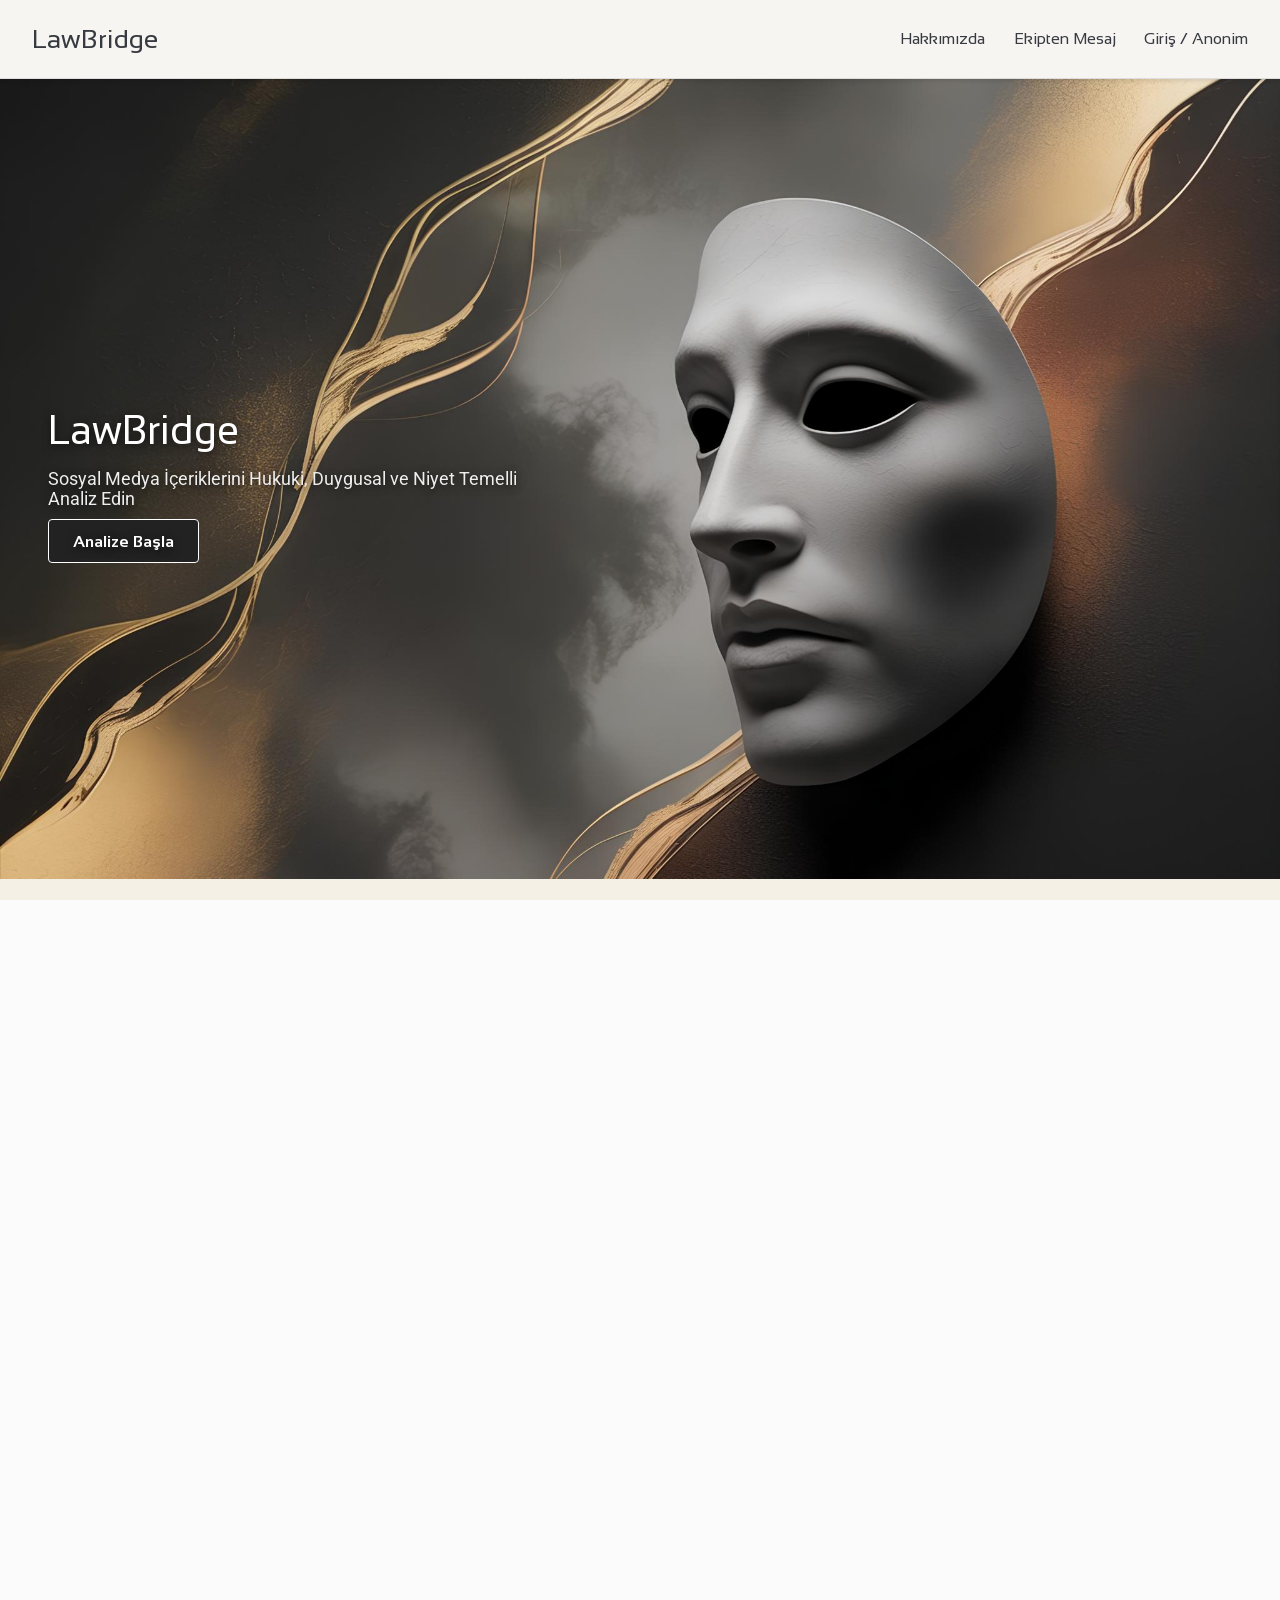
==== index.html @ bb0a4561 "Initial layout: Created index.html with hero, about and team message sections." ====
<!DOCTYPE html>
<html lang="tr">

<head>
  <meta charset="UTF-8" />
  <meta name="viewport" content="width=device-width, initial-scale=1.0" />
  <title>LawBridge</title>

  <!-- Stil dosyaları -->
  <link rel="stylesheet" href="styles/global.css" />
  <link rel="stylesheet" href="styles/home.css" />

  <!-- Google Fontlar -->
  <link rel="preconnect" href="https://fonts.googleapis.com">
  <link rel="preconnect" href="https://fonts.gstatic.com" crossorigin>
  <link
    href="https://fonts.googleapis.com/css2?family=Playwrite+IT+Moderna:wght@100..400&family=Roboto:ital,wght@0,100..900;1,100..900&family=Sansation:ital,wght@0,300;0,400;0,700;1,300;1,400;1,700&family=Sour+Gummy:ital,wght@0,100..900;1,100..900&family=Space+Grotesk:wght@300..700&display=swap"
    rel="stylesheet">
</head>

<body>
  <!-- Sayfa en üstü için anchor (scroll linki) -->
  <div id="top"></div>

  <!-- HEADER -->
  <header class="header">
    <a href="#top" class="brand-name">LawBridge</a>
    <nav class="nav">
      <a href="#about">Hakkımızda</a>
      <a href="#team">Ekipten Mesaj</a>
      <a href="login.html">Giriş / Anonim</a>
    </nav>
  </header>

  <!-- HERO SECTION -->
  <section class="hero dark-hero">
    <div class="overlay-text">
      <h1>LawBridge</h1>
      <p>Sosyal Medya İçeriklerini Hukuki, Duygusal ve Niyet Temelli Analiz Edin</p>
      <a href="login.html" class="cta-button">Analize Başla</a>
    </div>
  </section>

  <!-- ABOUT SECTION -->
  <section id="about" class="about">
    <div class="about-image">
      <img src="assets/images/img8.jpg" alt="LawBridge Hakkımızda Görseli" />
    </div>
    <div class="about-text">
      <h2>Hakkımızda</h2>
      <p>
        LawBridge, sosyal medya yorumlarını analiz ederek şikayet sürecini kolaylaştıran bir yapay zeka destekli
        platformdur. Amacımız hukuki süreci vatandaşlar için daha erişilebilir hale getirmek ve hak arama kültürünü
        teknolojiyle güçlendirmektir. Her bireyin dijital ortamda maruz kaldığı olumsuzluklara karşı sesini
        duyurabilmesini kolaylaştırmak için çalışıyoruz.
      </p>
      <p>
        Geliştirdiğimiz sistem; içerikleri hukuki çerçevede, duygusal tonlamaları ve niyeti dikkate alarak analiz eder.
        Bu sayede kullanıcılar, potansiyel hak ihlallerini daha bilinçli bir şekilde değerlendirebilir. İnsan odaklı
        yaklaşımımızla hem bireylerin hem de toplumun adalet mekanizmasına daha etkin bir şekilde erişmesini
        amaçlıyoruz.
      </p>
    </div>
  </section>

  <!-- TEAM MESSAGE SECTION -->
  <section id="team" class="team-message">
    <div class="simple-line"></div>
    <h2>Ekipten Mesaj</h2>
    <div class="simple-line"></div>

    <p>
      Bu projeyi yalnızca bir yarışma için değil, gerçekten insanların hayatına dokunabilecek bir araç olarak
      tasarladık.
      Sosyal medyada kaybolup giden seslerin duyulmasını, hukuki süreçlerin daha erişilebilir hale gelmesini istiyoruz.
      Teknolojiyi sadece kod satırları olarak değil, toplum yararına çalışan bir köprü olarak görüyoruz.
      Bu yolda atılan her satır, bizim için bir adalet adımıdır.
    </p>
  </section>

  <!-- FOOTER -->
  <footer class="footer">
    <p>
      <a href="#">© 2025 LawBridge</a>
      <span class="dot">·</span>
      <a href="#">Tüm hakları saklıdır</a>
      <span class="dot">·</span>
      <a href="#">Gizlilik Politikası</a>
      <span class="dot">·</span>
      <a href="#">İletişim</a>
    </p>
  </footer>

</body>

</html>
---- styles/global.css ----
/*
   GLOBAL THEME & COLORS
 */
:root {
    /* Genel metin renkleri */
    --text-primary: #373A40;
    --text-secondary: #333;
    --background-white: #FBFBFB;

    /* Tema Renk Paleti */
    --accent-color: #F2BED1;
    --highlight-color: #FFF085;

    /* Header */
    --header-bg: #F6F5F2;
    --header-text: var(--text-primary);

    /* Footer */
    --footer-bg: #F6F5F2;
    --footer-text: var(--text-secondary);

    /* Button */
    --button-bg: #000;
    --button-text: #fff;
    --button-hover-bg: #333;
}

/* 
   RESET ve TEMEL AYARLAR
 */
* {
    margin: 0;
    padding: 0;
    box-sizing: border-box;
}

html,
body {
    height: 100%;
    font-family: 'Segoe UI', sans-serif;
    background-color: var(--background-white);
    color: var(--text-primary);
    overflow-x: hidden;
}

/* Başlıklar ve metin fontları */
h1,
h2,
h3,
a {
    font-family: "Sansation", sans-serif;
    font-weight: 400;
}

p {
    font-family: "Roboto", sans-serif;
}

/* 
   LINK STİLLERİ
 */
a {
    text-decoration: none;
    color: inherit;
    transition: opacity 0.3s;
}

a:hover {
    opacity: 0.8;
}

/* 
    BUTONLAR
 */
button,
.cta-button {
    padding: 0.8rem 1.5rem;
    background-color: var(--button-bg);
    color: var(--button-text);
    font-weight: bold;
    border: none;
    border-radius: 4px;
    cursor: pointer;
    transition: background-color 0.3s;
}

button:hover,
.cta-button:hover {
    background-color: var(--button-hover-bg);
}

/* 
 HEADER (Sabit Üst Menü)
 */
.header {
    position: sticky;
    top: 0;
    z-index: 1000;
    background-color: var(--header-bg);
    color: var(--header-text);
    padding: 1.5rem 2rem;
    display: flex;
    justify-content: space-between;
    align-items: center;
    border-bottom: 1px solid #ddd;
    box-shadow: 0 2px 4px rgba(0, 0, 0, 0.1);
}

.brand-name {
    font-size: 26px;
    color: var(--text-primary);
}

.nav a {
    margin-left: 1.5rem;
    font-weight: 500;
}

/* 
 FOOTER (Sayfa Altı)
 */
.footer {
    background-color: var(--footer-bg);
    color: var(--footer-text);
    padding: 2rem 1rem;
    text-align: center;
    font-size: 1rem;
    font-family: 'Roboto', sans-serif;
}

.footer a {
    color: var(--footer-text);
    text-decoration: none;
    margin: 0 0.3rem;
    font-weight: 400;
}

.footer a:hover {
    text-decoration: underline;
}

.footer .dot {
    font-size: 1.5rem;
    padding: 0 0.5rem;
    font-weight: bold;
    vertical-align: middle;
    color: var(--footer-text);
}
---- styles/home.css ----
@import url('global.css');

/* 
 HERO SECTION (Ana Giriş Alanı)
*/
.dark-hero {
  background-image: url('../assets/images/img11.jpeg');
  background-size: cover;
  background-position: center;
  height: 800px;
  display: flex;
  align-items: center;
  justify-content: flex-start;
  color: #fff;
  overflow: hidden;
  position: relative;
}

.overlay-text {
  padding: 2rem 3rem;
  max-width: 600px;
  z-index: 2;
  text-shadow: 0 2px 8px rgba(0, 0, 0, 0.6);
}

.overlay-text h1 {
  font-size: 2.5rem;
  margin-bottom: 1rem;
  color: #fff;
}

.overlay-text p {
  font-size: 1.1rem;
  margin-bottom: 1.5rem;
  color: #eee;
}

/* Cta button zaten global.css'te tanımlı, sadece özelleştiriyoruz */
.cta-button {
  background-color: #222;
  border: 1px solid #fff;
}

.cta-button:hover {
  background-color: #F8EEDF;
  color: #000;
}


/* 
 ABOUT SECTION
    */
.about {
  background-color: #f5f0e6;
  width: 100%;
  /* 100vw yerine daha sağlıklı */
  min-height: 650px;
  display: flex;
  justify-content: flex-start;
  align-items: center;
  padding: 0 2rem;
  box-sizing: border-box;
}

.about-image {
  flex: 1;
  max-width: 500px;
  height: 98%;
  display: flex;
  align-items: center;
  justify-content: flex-start;
}

.about-image img {
  width: 100%;
  height: auto;
  aspect-ratio: 1 / 1;
  object-fit: cover;
  box-shadow: 0 4px 12px rgba(0, 0, 0, 0.1);
  margin: 1.5rem;
}

.about-text {
  flex: 2;
  padding-left: 2rem;
  font-size: 1.1rem;
  color: #444;
  line-height: 1.7;
}

.about-text h2 {
  font-size: 2rem;
  margin: 2rem;
  color: #333;
}

.about-text p {
  margin: 2rem;
}


/* 
 TEAM MESSAGE SECTION
 */
.team-message {
  background-color: #1E201E;
  color: #f5f5f5;
  padding: 3rem 2rem;
  text-align: center;
  line-height: 1.7;
}

.team-message h2 {
  font-size: 1.8rem;
  margin-bottom: 1.5rem;
  color: var(--highlight-color);
}

.team-message p {
  max-width: 700px;
  margin: 0 auto;
  font-size: 1.1rem;
  color: #e0e0e0;
}

/* Araya çizgi */
.simple-line {
  width: 450px;
  height: 1px;
  background-color: var(--highlight-color);
  margin: 1rem auto 2rem;
}


/* 
 RESPONSIVE TASARIM
 */
@media (max-width: 768px) {

  /* HERO */
  .dark-hero {
    height: 300px;
    justify-content: center;
    text-align: center;
    padding: 1rem;
  }

  .overlay-text {
    padding: 1rem;
  }

  .overlay-text h1 {
    font-size: 2rem;
  }

  .overlay-text p {
    font-size: 0.95rem;
  }

  .cta-button {
    padding: 0.7rem 1.4rem;
    font-size: 0.95rem;
  }

  /* ABOUT */
  .about {
    flex-direction: column;
    min-height: auto;
    padding: 2rem 1rem;
    text-align: center;
  }

  .about-image {
    max-width: 80%;
    height: auto;
    margin-bottom: 1.5rem;
    justify-content: center;
  }

  .about-text {
    flex: none;
    padding-left: 0;
    width: 100%;
  }
}
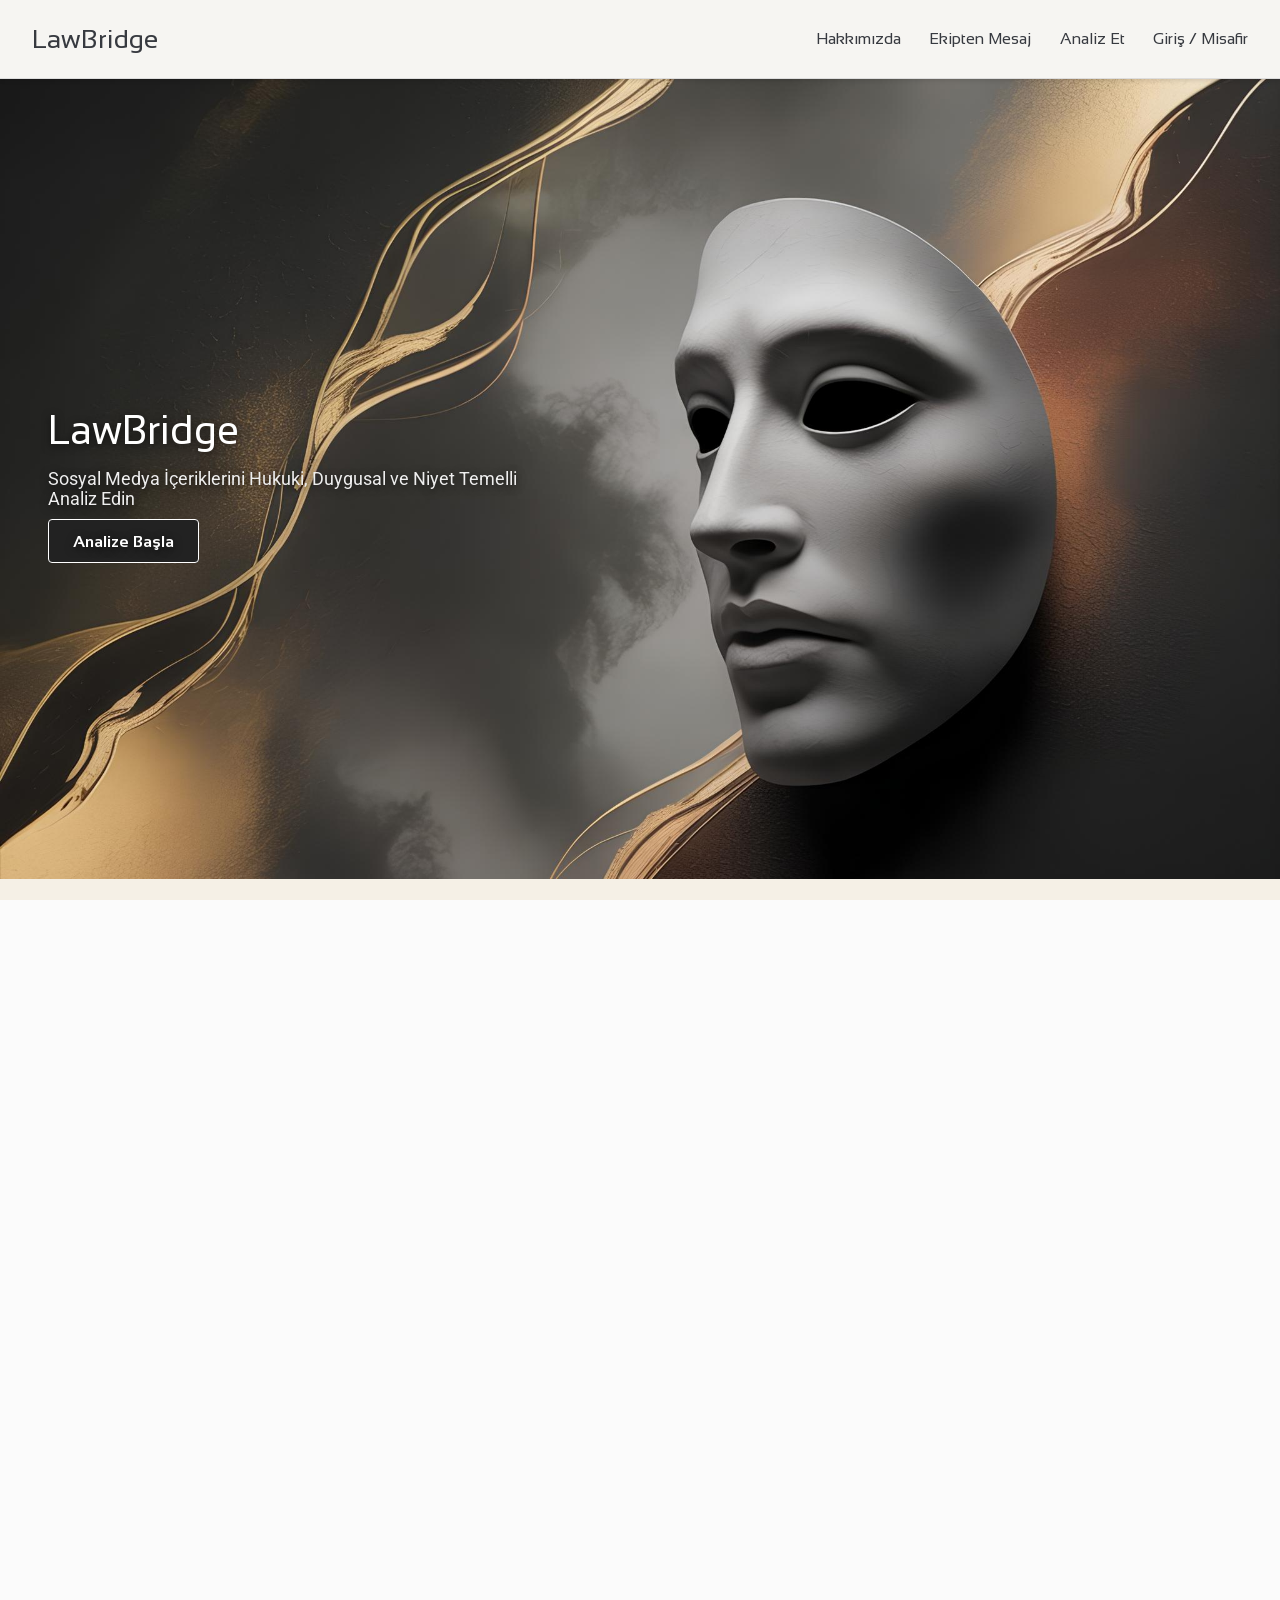
==== commit be370453: "Implemented responsive header with hamburger menu functionality." ====
--- a/index.html
+++ b/index.html
@@ -23,14 +23,24 @@
   <div id="top"></div>
 
   <!-- HEADER -->
-  <header class="header">
-    <a href="#top" class="brand-name">LawBridge</a>
-    <nav class="nav">
-      <a href="#about">Hakkımızda</a>
-      <a href="#team">Ekipten Mesaj</a>
-      <a href="login.html">Giriş / Anonim</a>
-    </nav>
-  </header>
+<header class="header">
+  <a href="#top" class="brand-name">LawBridge</a>
+
+  <!-- Hamburger icon (sadece küçük ekranda görünecek) -->
+  <div class="hamburger" id="hamburger">
+    <span></span>
+    <span></span>
+    <span></span>
+  </div>
+
+  <!-- Navigation links -->
+  <nav class="nav" id="nav">
+    <a href="#about">Hakkımızda</a>
+    <a href="#team">Ekipten Mesaj</a>
+    <a href="#analiz">Analiz Et</a>
+    <a href="login.html">Giriş / Misafir</a>
+  </nav>
+</header>
 
   <!-- HERO SECTION -->
   <section class="hero dark-hero">
@@ -91,6 +101,8 @@
     </p>
   </footer>
 
+  <script src="scripts/menu.js"></script>
+
 </body>
 
 </html>
--- a/styles/home.css
+++ b/styles/home.css
@@ -182,4 +182,55 @@
     padding-left: 0;
     width: 100%;
   }
-}+}
+
+
+/* Hamburger ikon görünümü */
+.hamburger {
+  display: none;
+  flex-direction: column;
+  cursor: pointer;
+  gap: 6px;
+  z-index: 1001;
+}
+
+.hamburger span {
+  height: 3px;
+  width: 25px;
+  background: var(--text-primary);
+  border-radius: 3px;
+}
+
+/* Responsive menü – SAĞA sabit ve kısa */
+@media (max-width: 768px) {
+  .hamburger {
+    display: flex;
+  }
+
+  .nav {
+    position: fixed;
+    top: 70px; /* header yüksekliğine göre ayarla */
+    right: 0;
+    background: var(--header-bg);
+    display: none;
+    flex-direction: column;
+    align-items: flex-start;
+    padding: 1rem;
+    width: 200px;
+    box-shadow: -2px 2px 10px rgba(0, 0, 0, 0.15);
+    border-left: 1px solid #ddd;
+    border-bottom: 1px solid #ddd;
+    z-index: 1000;
+  }
+
+  .nav.show {
+    display: flex;
+  }
+
+  .nav a {
+    margin: 0.5rem 0;
+    padding: 0.3rem 0.5rem;
+    width: 100%;
+    font-size: 1rem;
+  }
+}
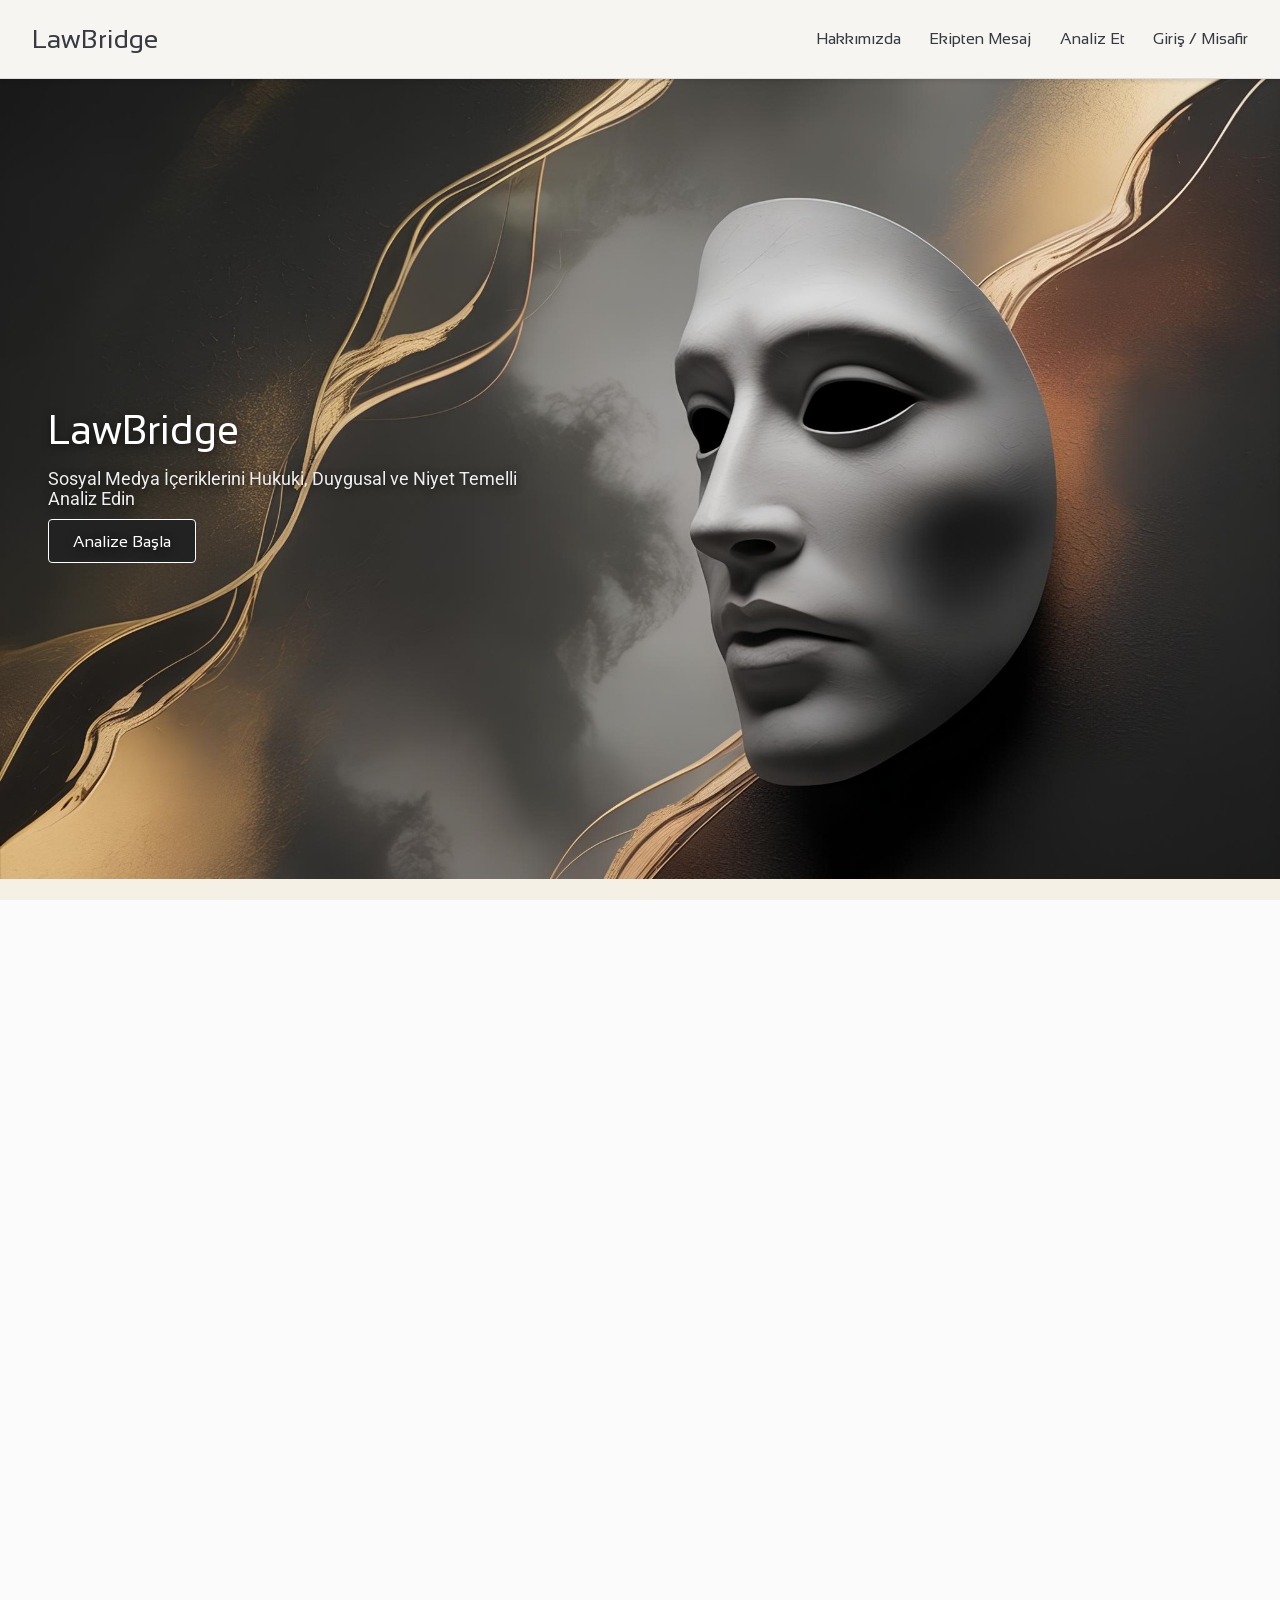
==== commit 044a37f1: "Added file upload box, SVG icon and validation to One-Time Analysis page." ====
--- a/index.html
+++ b/index.html
@@ -37,8 +37,8 @@
   <nav class="nav" id="nav">
     <a href="#about">Hakkımızda</a>
     <a href="#team">Ekipten Mesaj</a>
-    <a href="#analiz">Analiz Et</a>
-    <a href="login.html">Giriş / Misafir</a>
+    <a href="../pages/guest-options.html">Analiz Et</a>
+    <a href="pages/login.html">Giriş / Misafir</a>
   </nav>
 </header>
 
@@ -47,7 +47,7 @@
     <div class="overlay-text">
       <h1>LawBridge</h1>
       <p>Sosyal Medya İçeriklerini Hukuki, Duygusal ve Niyet Temelli Analiz Edin</p>
-      <a href="login.html" class="cta-button">Analize Başla</a>
+      <a href="pages/guest-options.html" class="cta-button">Analize Başla</a>
     </div>
   </section>
 
--- a/styles/global.css
+++ b/styles/global.css
@@ -77,7 +77,6 @@
     padding: 0.8rem 1.5rem;
     background-color: var(--button-bg);
     color: var(--button-text);
-    font-weight: bold;
     border: none;
     border-radius: 4px;
     cursor: pointer;
@@ -145,4 +144,57 @@
     font-weight: bold;
     vertical-align: middle;
     color: var(--footer-text);
-}+}
+
+
+
+/* Hamburger ikon görünümü */
+.hamburger {
+  display: none;
+  flex-direction: column;
+  cursor: pointer;
+  gap: 6px;
+  z-index: 1001;
+}
+
+.hamburger span {
+  height: 3px;
+  width: 25px;
+  background: var(--text-primary);
+  border-radius: 3px;
+}
+
+
+/* Responsive menü – SAĞA sabit ve kısa */
+@media (max-width: 768px) {
+  .hamburger {
+    display: flex;
+  }
+
+  .nav {
+    position: fixed;
+    top: 70px; /* header yüksekliğine göre ayarla */
+    right: 0;
+    background: var(--header-bg);
+    display: none;
+    flex-direction: column;
+    align-items: flex-start;
+    padding: 1rem;
+    width: 200px;
+    box-shadow: -2px 2px 10px rgba(0, 0, 0, 0.15);
+    border-left: 1px solid #ddd;
+    border-bottom: 1px solid #ddd;
+    z-index: 1000;
+  }
+
+  .nav.show {
+    display: flex;
+  }
+
+  .nav a {
+    margin: 0.5rem 0;
+    padding: 0.3rem 0.5rem;
+    width: 100%;
+    font-size: 1rem;
+  }
+}
--- a/styles/home.css
+++ b/styles/home.css
@@ -183,54 +183,3 @@
     width: 100%;
   }
 }
-
-
-/* Hamburger ikon görünümü */
-.hamburger {
-  display: none;
-  flex-direction: column;
-  cursor: pointer;
-  gap: 6px;
-  z-index: 1001;
-}
-
-.hamburger span {
-  height: 3px;
-  width: 25px;
-  background: var(--text-primary);
-  border-radius: 3px;
-}
-
-/* Responsive menü – SAĞA sabit ve kısa */
-@media (max-width: 768px) {
-  .hamburger {
-    display: flex;
-  }
-
-  .nav {
-    position: fixed;
-    top: 70px; /* header yüksekliğine göre ayarla */
-    right: 0;
-    background: var(--header-bg);
-    display: none;
-    flex-direction: column;
-    align-items: flex-start;
-    padding: 1rem;
-    width: 200px;
-    box-shadow: -2px 2px 10px rgba(0, 0, 0, 0.15);
-    border-left: 1px solid #ddd;
-    border-bottom: 1px solid #ddd;
-    z-index: 1000;
-  }
-
-  .nav.show {
-    display: flex;
-  }
-
-  .nav a {
-    margin: 0.5rem 0;
-    padding: 0.3rem 0.5rem;
-    width: 100%;
-    font-size: 1rem;
-  }
-}
